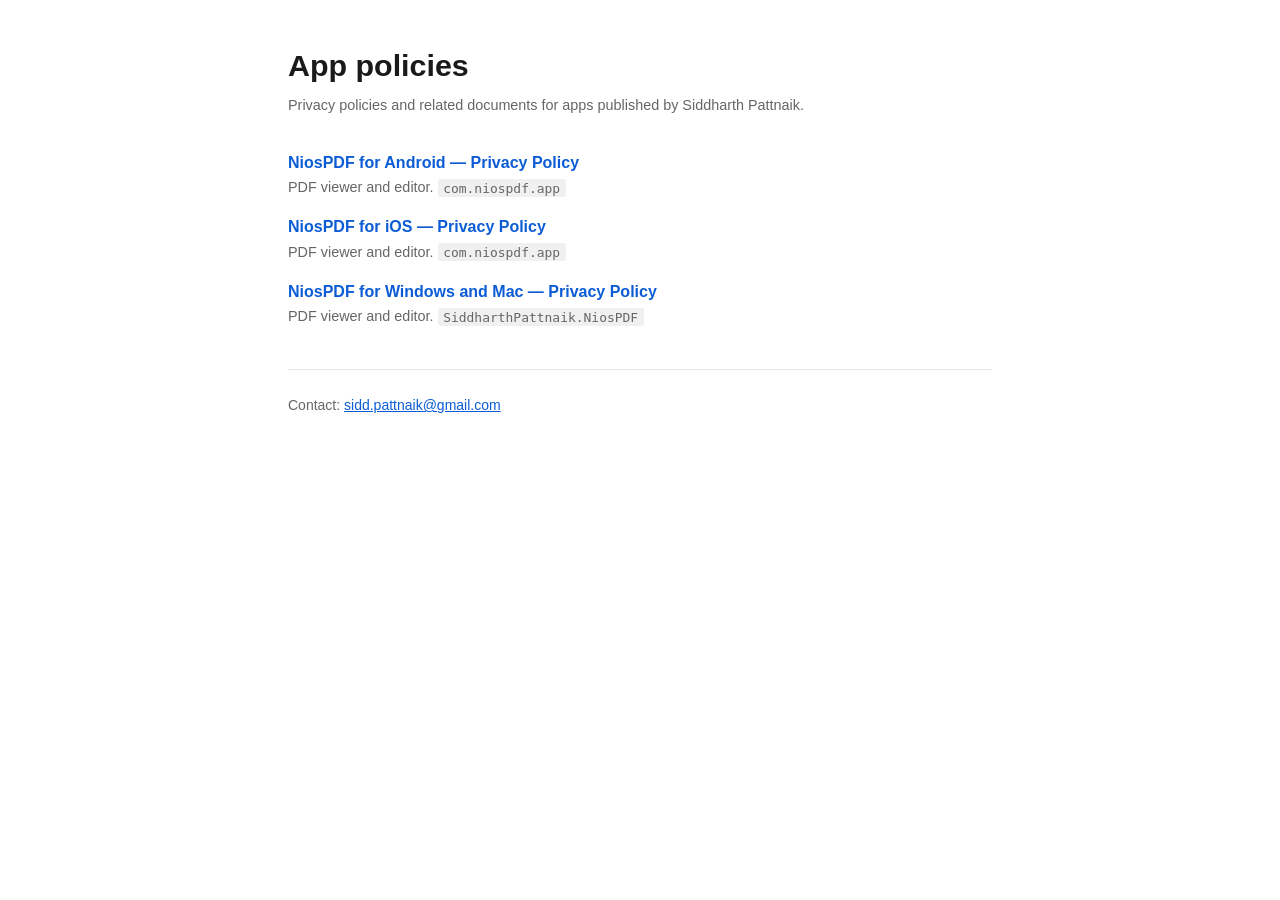
==== index.html @ 80b1e017 "Initial commit" ====
<!DOCTYPE html>
<html lang="en">
<head>
<meta charset="utf-8">
<meta name="viewport" content="width=device-width, initial-scale=1">
<title>App Policies — Siddharth Pattnaik</title>
<link rel="stylesheet" href="assets/style.css">
</head>
<body>

<h1>App policies</h1>
<p class="meta">Privacy policies and related documents for apps published by Siddharth Pattnaik.</p>

<ul class="apps">
  <li>
    <a href="niospdf/privacy-android.html">NiosPDF for Android — Privacy Policy</a>
    <span>PDF viewer and editor. <code>com.niospdf.app</code></span>
  </li>
  <li>
    <a href="niospdf/privacy-ios.html">NiosPDF for iOS — Privacy Policy</a>
    <span>PDF viewer and editor. <code>com.niospdf.app</code></span>
  </li>
  <li>
    <a href="niospdf/privacy-desktop.html">NiosPDF for Windows and Mac — Privacy Policy</a>
    <span>PDF viewer and editor. <code>SiddharthPattnaik.NiosPDF</code></span>
  </li>
  <!-- Add one <li> per app as you publish. -->
</ul>

<hr>
<footer>Contact: <a href="mailto:sidd.pattnaik@gmail.com">sidd.pattnaik@gmail.com</a></footer>

</body>
</html>
---- assets/style.css ----
/* Shared styling for every policy page in this repo. */
:root { color-scheme: light dark; }

body {
  margin: 0 auto;
  padding: 2.5rem 1.25rem 4rem;
  max-width: 44rem;
  font: 16px/1.65 -apple-system, BlinkMacSystemFont, "Segoe UI", Roboto, Helvetica, Arial, sans-serif;
  color: #1a1a1a;
  background: #fff;
}

h1 { font-size: 1.9rem; margin: 0 0 .25rem; }
h2 { font-size: 1.2rem; margin: 2.25rem 0 .5rem; }
h3 { font-size: 1rem; margin: 1.5rem 0 .4rem; }

.meta { color: #666; font-size: .9rem; margin: 0 0 2rem; }
ul { padding-left: 1.25rem; }
li { margin: .35rem 0; }
code { background: #f0f0f0; padding: .1rem .35rem; border-radius: 3px; font-size: .9em; }
a { color: #0b5cd5; }
hr { border: 0; border-top: 1px solid #e5e5e5; margin: 2.5rem 0 1.5rem; }
footer { color: #666; font-size: .875rem; }

.apps { list-style: none; padding: 0; }
.apps li { margin: .9rem 0; }
.apps a { font-weight: 600; text-decoration: none; }
.apps a:hover { text-decoration: underline; }
.apps span { display: block; color: #666; font-weight: 400; font-size: .9rem; }

@media (prefers-color-scheme: dark) {
  body { color: #e6e6e6; background: #121212; }
  .meta, footer, .apps span { color: #a0a0a0; }
  code { background: #262626; }
  a { color: #6fa8ff; }
  hr { border-top-color: #2e2e2e; }
}
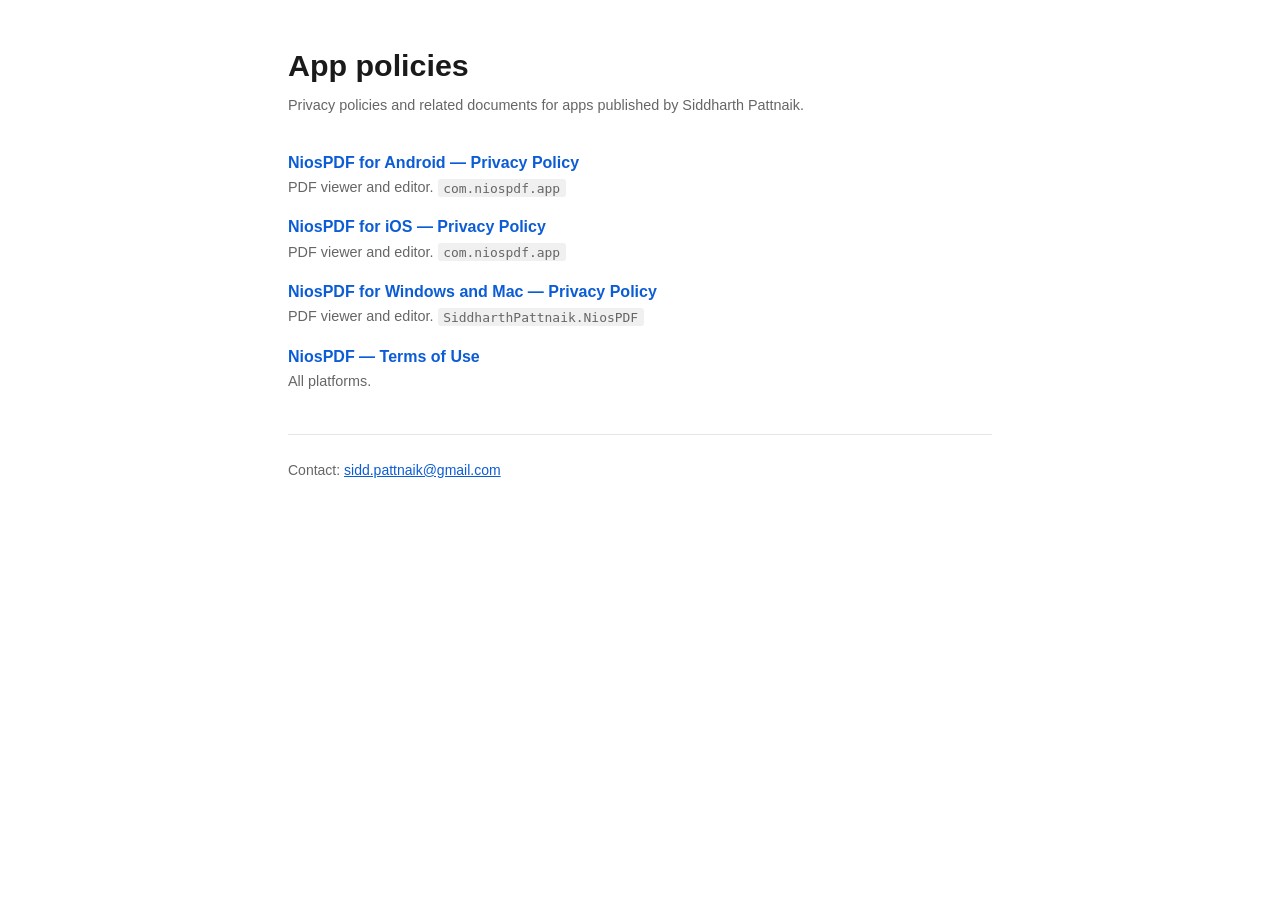
==== commit f7de519a: "Add NiosPDF terms of use, shared by every platform Co-Authored-By: Claude Opus 5.5 <noreply@anthropi" ====
--- a/index.html
+++ b/index.html
@@ -24,6 +24,10 @@
     <a href="niospdf/privacy-desktop.html">NiosPDF for Windows and Mac — Privacy Policy</a>
     <span>PDF viewer and editor. <code>SiddharthPattnaik.NiosPDF</code></span>
   </li>
+  <li>
+    <a href="niospdf/terms.html">NiosPDF — Terms of Use</a>
+    <span>All platforms.</span>
+  </li>
   <!-- Add one <li> per app as you publish. -->
 </ul>
 
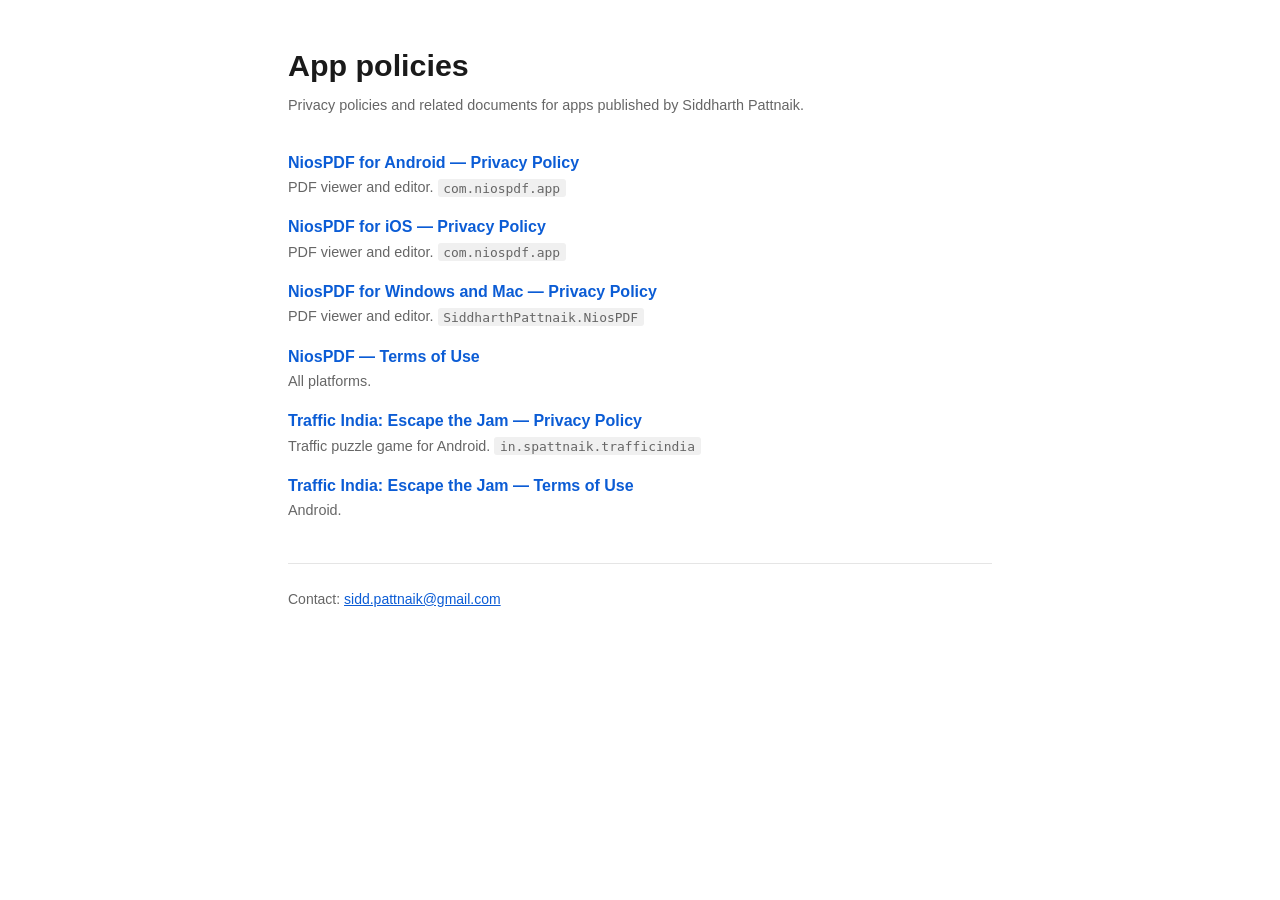
==== commit 08df6fa3: "Add Traffic India privacy policy and terms of use Covers AdMob ads and consent, Play Games cloud sav" ====
--- a/index.html
+++ b/index.html
@@ -28,6 +28,14 @@
     <a href="niospdf/terms.html">NiosPDF — Terms of Use</a>
     <span>All platforms.</span>
   </li>
+  <li>
+    <a href="trafficindia/privacy.html">Traffic India: Escape the Jam — Privacy Policy</a>
+    <span>Traffic puzzle game for Android. <code>in.spattnaik.trafficindia</code></span>
+  </li>
+  <li>
+    <a href="trafficindia/terms.html">Traffic India: Escape the Jam — Terms of Use</a>
+    <span>Android.</span>
+  </li>
   <!-- Add one <li> per app as you publish. -->
 </ul>
 
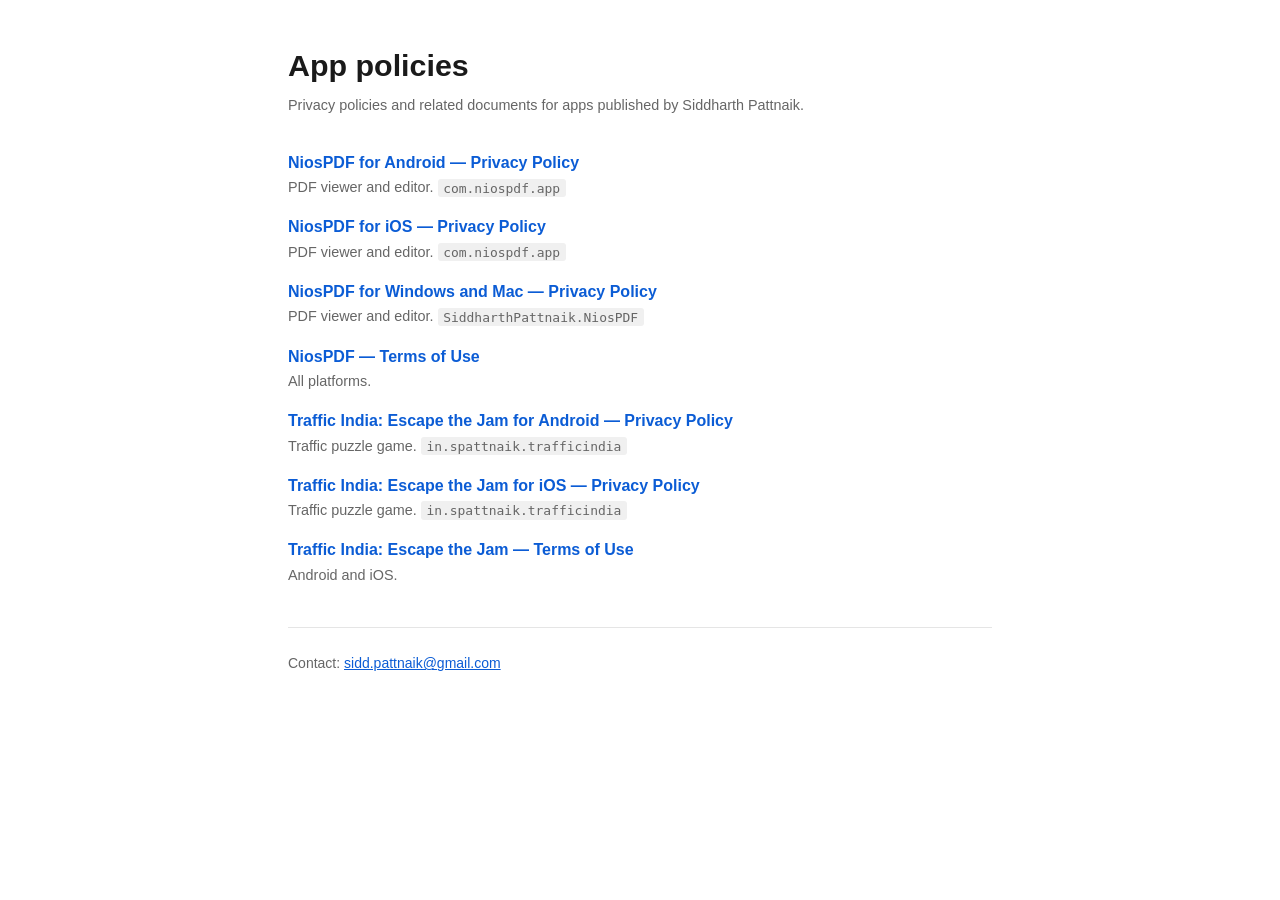
==== commit 7a349b99: "Split the Traffic India privacy policy into Android and iOS pages The iOS page covers App Tracking T" ====
--- a/index.html
+++ b/index.html
@@ -29,12 +29,16 @@
     <span>All platforms.</span>
   </li>
   <li>
-    <a href="trafficindia/privacy.html">Traffic India: Escape the Jam — Privacy Policy</a>
-    <span>Traffic puzzle game for Android. <code>in.spattnaik.trafficindia</code></span>
+    <a href="trafficindia/privacy-android.html">Traffic India: Escape the Jam for Android — Privacy Policy</a>
+    <span>Traffic puzzle game. <code>in.spattnaik.trafficindia</code></span>
+  </li>
+  <li>
+    <a href="trafficindia/privacy-ios.html">Traffic India: Escape the Jam for iOS — Privacy Policy</a>
+    <span>Traffic puzzle game. <code>in.spattnaik.trafficindia</code></span>
   </li>
   <li>
     <a href="trafficindia/terms.html">Traffic India: Escape the Jam — Terms of Use</a>
-    <span>Android.</span>
+    <span>Android and iOS.</span>
   </li>
   <!-- Add one <li> per app as you publish. -->
 </ul>
